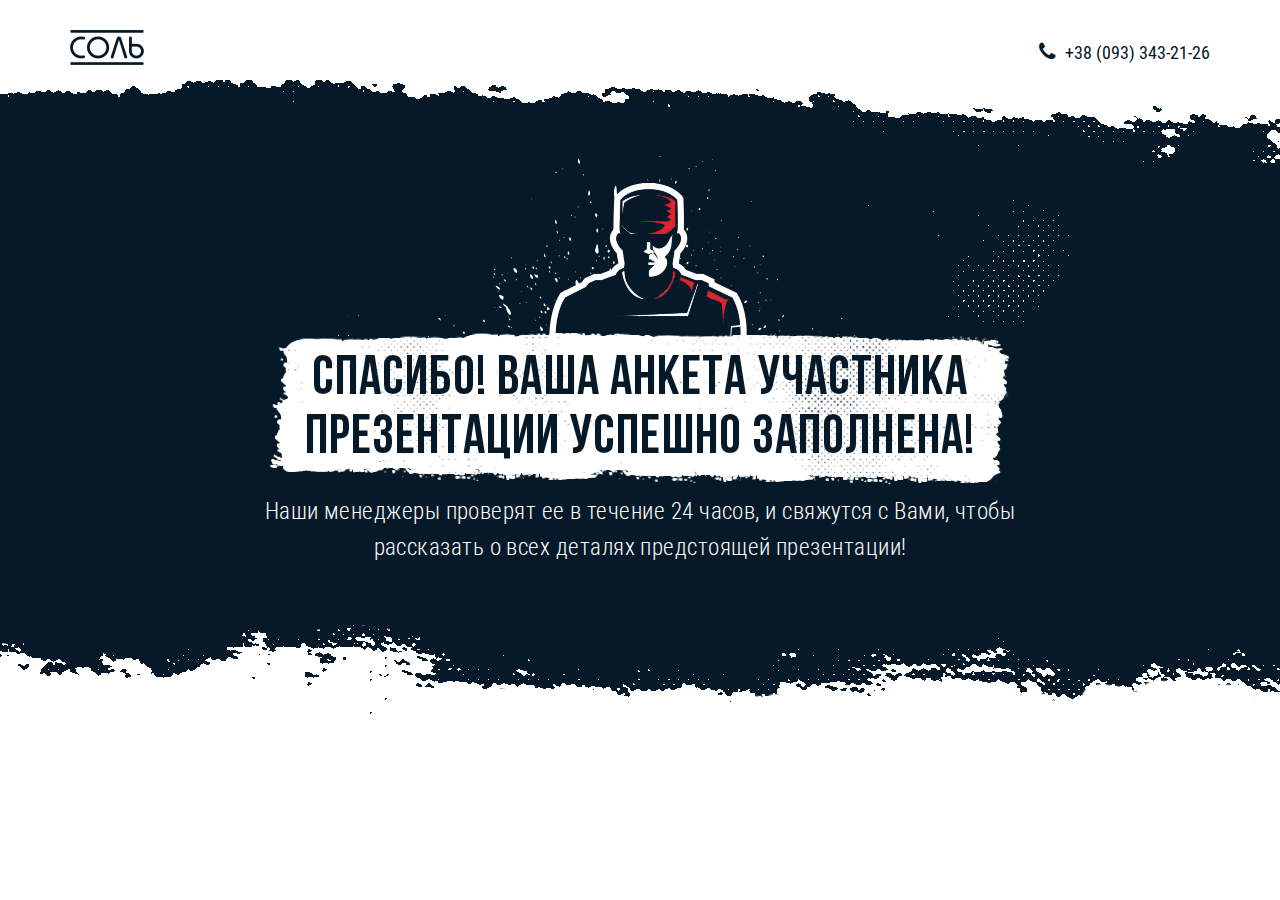
==== app/success/index.html @ faa81575 "successAdd" ====
<!DOCTYPE html>
<html class="no-js" lang="ru">

<head>

	<meta charset="utf-8">

	<title>BOOT CAMP</title>
	
	<meta name="description" content="">
	<meta name="keywords" content="">

	<meta property="og:description" content="" />
	<meta property="og:image" content="http://allinsol.com/bootcamp/img/og.png" />
	<meta property="og:site_name" content=""/>
	<meta property="og:title" content="" />
	<meta property="og:url" content="og.jpg"/>

	<meta http-equiv="X-UA-Compatible" content="IE=edge">
	<meta name="viewport" content="width=device-width, initial-scale=1, maximum-scale=1">

	<link rel="shortcut icon" href="img/favicon/favicon.ico" type="image/x-icon">

	<!-- RESET -->
	<style>html,body,div,span,applet,object,iframe,h1,h2,h3,h4,h5,h6,p,blockquote,pre,a,abbr,acronym,address,big,cite,code,del,dfn,em,img,ins,kbd,q,s,samp,small,strike,strong,sub,sup,tt,var,b,u,i,center,dl,dt,dd,ol,ul,li,fieldset,form,label,legend,table,caption,tbody,tfoot,thead,tr,th,td,article,aside,canvas,details,embed,figure,figcaption,footer,header,hgroup,menu,nav,output,ruby,section,summary,time,mark,audio,video{margin:0;padding:0;border:0;font-size:100%;font:inherit;vertical-align:baseline}article,aside,details,figcaption,figure,footer,header,hgroup,menu,nav,section{display:block}body{line-height:1}ol,ul{list-style:none}blockquote,q{quotes:none}blockquote:before,blockquote:after,q:before,q:after{content:'';content:none}table{border-collapse:collapse;border-spacing:0}</style>

	<!-- FONTS+HEADER -->
	<style>body{position:relative;overflow-x:hidden;min-width:320px;font-size:16px;line-height:1.6;font-family:"RobotoRegular",sans-serif;background-color:#fff}a,button,input,textarea,i{text-decoration:none;outline:0;border:0;-webkit-transition:color .4s ease,background-color .4s ease,background-image .4s ease,border-color .4s ease;transition:color .4s ease,background-color .4s ease,background-image .4s ease,border-color .4s ease}a:focus,button:focus,input:focus,textarea:focus,i:focus{outline:0;border:0}input,textarea{-webkit-box-sizing:border-box;box-sizing:border-box}textarea{resize:none}button:hover{cursor:pointer}.hidden{display:none}.wrapper{width:1140px;overflow:hidden;-webkit-box-sizing:border-box;box-sizing:border-box;margin:0 auto}header{padding-top:50px;background-image:url(img/header/bg.png);background-repeat:no-repeat;background-position:center 140px;text-align:center;padding-bottom:180px}header .top{overflow:hidden}header .top img{float:left;display:block}header .top .right{float:right}header .top .right a{color:#061928;font-family:"RobotoCondensedRegular";font-size:18px;font-weight:400;display:inline-block}header .top .right a i{color:#061928;font-size:21px;margin-right:5px;display:inline-block}header .top .right a:hover{color:#db1426}header .top .right a:hover i{color:#db1426}header .top .right a:first-child{padding-top:5px}header h1{color:#061928;font-family:"BebasNeueBold";font-size:55px;font-weight:400;line-height:59px;text-transform:uppercase;text-align:center;display:inline-block;background-image:url(img/header/bg_h.png);background-repeat:no-repeat;background-position:center top;margin:0 auto;min-width:741px;min-height:152px;margin-top:263px;-webkit-box-sizing:border-box;box-sizing:border-box;padding-top:18px;letter-spacing:.02em}header h2{color:#fff;font-family:"RobotoCondensedLight";font-size:23px;font-weight:300;text-align:center;margin:0 auto;margin-top:9px;letter-spacing:.02em;max-width:800px}header .bg_bottom{display:block;position:absolute;bottom:0}</style>

	<!-- Load CSS, CSS Localstorage & WebFonts Main Function -->
	<script>!function(e){"use strict";function t(e,t,n){e.addEventListener?e.addEventListener(t,n,!1):e.attachEvent&&e.attachEvent("on"+t,n)}function n(t,n){return e.localStorage&&localStorage[t+"_content"]&&localStorage[t+"_file"]===n}function a(t,a){if(e.localStorage&&e.XMLHttpRequest)n(t,a)?o(localStorage[t+"_content"]):l(t,a);else{var s=r.createElement("link");s.href=a,s.id=t,s.rel="stylesheet",s.type="text/css",r.getElementsByTagName("head")[0].appendChild(s),r.cookie=t}}function l(e,t){var n=new XMLHttpRequest;n.open("GET",t,!0),n.onreadystatechange=function(){4===n.readyState&&200===n.status&&(o(n.responseText),localStorage[e+"_content"]=n.responseText,localStorage[e+"_file"]=t)},n.send()}function o(e){var t=r.createElement("style");t.setAttribute("type","text/css"),r.getElementsByTagName("head")[0].appendChild(t),t.styleSheet?t.styleSheet.cssText=e:t.innerHTML=e}var r=e.document;e.loadCSS=function(e,t,n){var a,l=r.createElement("link");if(t)a=t;else{var o;o=r.querySelectorAll?r.querySelectorAll("style,link[rel=stylesheet],script"):(r.body||r.getElementsByTagName("head")[0]).childNodes,a=o[o.length-1]}var s=r.styleSheets;l.rel="stylesheet",l.href=e,l.media="only x",a.parentNode.insertBefore(l,t?a:a.nextSibling);var c=function(e){for(var t=l.href,n=s.length;n--;)if(s[n].href===t)return e();setTimeout(function(){c(e)})};return l.onloadcssdefined=c,c(function(){l.media=n||"all"}),l},e.loadLocalStorageCSS=function(l,o){n(l,o)||r.cookie.indexOf(l)>-1?a(l,o):t(e,"load",function(){a(l,o)})}}(this);</script>

	<link rel="stylesheet" href="css/fonts.css">
	<!-- <link rel="stylesheet" href="css/header.css"> -->
	<!-- Load CSS Start -->
	<!-- <script>loadCSS( "css/fonts.css?ver=1.0.0", false, "all" );</script> -->
	<!-- <script>loadCSS( "css/header.css?ver=1.0.0", false, "all" );</script> -->
	<script>loadCSS( "css/main.css?ver=1.0.0", false, "all" );</script>
	<!-- Load CSS End -->

	<!-- Load CSS Compiled without JS -->
	<noscript>
		<link rel="stylesheet" href="css/main.css">
	</noscript>

</head>

<body>

	<header>
		<div class="wrapper">
			<div class="top">
				<img src="img/header/logo.png" alt="logo" class="logo">
				<div class="right">
					<a><i class="fa fa-phone" aria-hidden="true"></i></a>
					<a href="tel:+380933432126">+38 (093) 343-21-26</a>
				</div>
			</div>
			<h1>Спасибо! Ваша анкета участника<br>презентации успешно заполнена!</h1>
			<h2>Наши менеджеры проверят ее в течение 24 часов, и свяжутся с Вами, чтобы<br> рассказать о всех деталях предстоящей презентации!</h2>
		</div>
	</header>
	<img src="img/bg_bottom.png" alt="bg_bottom" class="hidden">

	<!--[if lt IE 9]>
	<script src="libs/html5shiv/es5-shim.min.js"></script>
	<script src="libs/html5shiv/html5shiv.min.js"></script>
	<script src="libs/html5shiv/html5shiv-printshiv.min.js"></script>
	<script src="libs/respond/respond.min.js"></script>
	<![endif]-->

	<!-- Load Scripts Start -->
	<script>var scr = {"scripts":[
		{"src" : "js/libs.js", "async" : false},
		{"src" : "js/common.js", "async" : false}
		]};!function(t,n,r){"use strict";var c=function(t){if("[object Array]"!==Object.prototype.toString.call(t))return!1;for(var r=0;r<t.length;r++){var c=n.createElement("script"),e=t[r];c.src=e.src,c.async=e.async,n.body.appendChild(c)}return!0};t.addEventListener?t.addEventListener("load",function(){c(r.scripts);},!1):t.attachEvent?t.attachEvent("onload",function(){c(r.scripts)}):t.onload=function(){c(r.scripts)}}(window,document,scr);
	</script>
	<!-- Load Scripts End -->

</body>
</html>
---- app/success/css/fonts.css ----
@font-face {
  font-family: "RobotoRegular";
  font-style: normal;
  font-weight: normal;
  src: url("../fonts/RobotoRegular/RobotoRegular.woff2") format("woff2"), url("../fonts/RobotoRegular/RobotoRegular.woff") format("woff"); }

@font-face {
  font-family: "FontAwesome";
  font-style: normal;
  font-weight: normal;
  src: url("../fonts/FontAwesome/FontAwesome.woff2") format("woff2"), url("../fonts/FontAwesome/FontAwesome.woff") format("woff"); }

@font-face {
  font-family: "BebasNeueBold";
  font-style: normal;
  font-weight: normal;
  src: url("../fonts/BebasNeueBold/BebasNeueBold.woff2") format("woff2"), url("../fonts/BebasNeueBold/BebasNeueBold.woff") format("woff"); }

@font-face {
  font-family: "RobotoCondensedBold";
  font-style: normal;
  font-weight: normal;
  src: url("../fonts/Roboto Condensed-Bold/Roboto Condensed-Bold.woff2") format("woff2"), url("../fonts/Roboto Condensed-Bold/Roboto Condensed-Bold.woff") format("woff"); }

@font-face {
  font-family: "RobotoCondensedLight";
  font-style: normal;
  font-weight: normal;
  src: url("../fonts/Roboto Condensed-Light/Roboto Condensed-Light.woff2") format("woff2"), url("../fonts/Roboto Condensed-Light/Roboto Condensed-Light.woff") format("woff"); }

@font-face {
  font-family: "RobotoCondensedRegular";
  font-style: normal;
  font-weight: normal;
  src: url("../fonts/Roboto Condensed-Regular/Roboto Condensed-Regular.woff2") format("woff2"), url("../fonts/Roboto Condensed-Regular/Roboto Condensed-Regular.woff") format("woff"); }
---- app/success/css/header.css ----
body {
  position: relative;
  overflow-x: hidden;
  min-width: 320px;
  font-size: 16px;
  line-height: 1.6;
  font-family: "RobotoRegular", sans-serif;
  background-color: #fff; }

a, button, input, textarea, i {
  text-decoration: none;
  outline: 0;
  border: 0;
  -webkit-transition: color 0.4s ease, background-color 0.4s ease, background-image 0.4s ease, border-color 0.4s ease;
  transition: color 0.4s ease, background-color 0.4s ease, background-image 0.4s ease, border-color 0.4s ease; }
  a:focus, button:focus, input:focus, textarea:focus, i:focus {
    outline: 0;
    border: 0; }

input, textarea {
  -webkit-box-sizing: border-box;
  box-sizing: border-box; }

textarea {
  resize: none; }

button:hover {
  cursor: pointer; }

.hidden {
  display: none; }

.wrapper {
  width: 1140px;
  overflow: hidden;
  -webkit-box-sizing: border-box;
  box-sizing: border-box;
  margin: 0 auto; }

header {
  padding-top: 50px;
  background-image: url(../img/header/bg.png);
  background-repeat: no-repeat;
  background-position: center 140px;
  text-align: center;
  padding-bottom: 180px; }
  header .top {
    overflow: hidden; }
    header .top img {
      float: left;
      display: block; }
    header .top .right {
      float: right; }
      header .top .right a {
        color: #061928;
        font-family: "RobotoCondensedRegular";
        font-size: 18px;
        font-weight: 400;
        display: inline-block; }
        header .top .right a i {
          color: #061928;
          font-size: 21px;
          margin-right: 5px;
          display: inline-block; }
        header .top .right a:hover {
          color: #db1426; }
          header .top .right a:hover i {
            color: #db1426; }
        header .top .right a:first-child {
          padding-top: 5px; }
  header h1 {
    color: #061928;
    font-family: "BebasNeueBold";
    font-size: 55px;
    font-weight: 400;
    line-height: 59px;
    text-transform: uppercase;
    text-align: center;
    display: inline-block;
    background-image: url(../img/header/bg_h.png);
    background-repeat: no-repeat;
    background-position: center top;
    margin: 0 auto;
    min-width: 741px;
    min-height: 152px;
    margin-top: 263px;
    -webkit-box-sizing: border-box;
    box-sizing: border-box;
    padding-top: 18px;
    letter-spacing: 0.02em; }
  header h2 {
    color: white;
    font-family: "RobotoCondensedLight";
    font-size: 23px;
    font-weight: 300;
    text-align: center;
    margin: 0 auto;
    margin-top: 9px;
    letter-spacing: 0.02em;
    max-width: 800px; }
  header .bg_bottom {
    display: block;
    position: absolute;
    bottom: 0; }
---- app/success/css/main.css ----
/* ============================ thanks pages =========================== */
#modal_callback_ok {
  text-align: center;
  max-width: 500px;
  margin: 0 auto; }
  #modal_callback_ok .top {
    padding-top: 20px;
    padding-bottom: 20px;
    position: relative; }
    #modal_callback_ok .top:after {
      content: '';
      position: absolute;
      left: 48%;
      bottom: -20px;
      border: 10px solid transparent;
      border-top: 10px solid #fff; }
    #modal_callback_ok .top i {
      display: -webkit-box;
      display: -webkit-flex;
      display: -ms-flexbox;
      display: flex;
      -webkit-box-align: center;
      -webkit-align-items: center;
      -ms-flex-align: center;
      align-items: center;
      -webkit-box-pack: center;
      -webkit-justify-content: center;
      -ms-flex-pack: center;
      justify-content: center;
      width: 80px;
      height: 80px;
      color: yellow;
      -webkit-border-radius: 50%;
      border-radius: 50%;
      background-color: #7dbaab;
      -webkit-box-sizing: border-box;
      box-sizing: border-box;
      font-size: 28px;
      margin: 0 auto; }
    #modal_callback_ok .top h4 {
      font: 30px RobotoRegular,Arial,sans-serif;
      font-weight: 700;
      margin-top: 10px; }
  #modal_callback_ok .bottom {
    background-color: #7dbaab;
    padding-top: 15px;
    padding-bottom: 15px; }
    #modal_callback_ok .bottom h3 {
      font: 30px RobotoRegular,Arial,sans-serif;
      text-align: center;
      color: #fff; }

/* ============================ form css =========================== */
form .form_input .field {
  display: block;
  float: left;
  position: relative;
  overflow: hidden; }
  form .form_input .field .allert {
    display: block;
    position: absolute;
    z-index: 20;
    top: 50%;
    margin-top: -13px;
    right: 13%;
    color: #FF6565;
    cursor: default; }
    form .form_input .field .allert:hover span {
      border: 1px solid #FF6565;
      background: #fff;
      display: inline;
      position: absolute;
      color: #4e4e4e;
      right: 24px;
      top: -4px;
      opacity: 1; }
    form .form_input .field .allert span {
      display: none;
      opacity: 0;
      padding: 5px;
      margin-left: 5px;
      color: #000;
      font-style: italic;
      font-size: 14px;
      -webkit-border-radius: 4px;
      border-radius: 4px;
      min-width: 140px;
      text-align: left;
      -webkit-transition: all 0.5s ease;
      transition: all 0.5s ease; }
  form .form_input .field .error {
    border: 1px solid red !important; }
  form .form_input .field .error_tel ~ .allert span {
    min-width: 205px; }
  form .form_input .field .error_email ~ .allert span {
    min-width: 140px; }

/* ============================ input bottom =========================== */
form .bar {
  position: relative;
  display: block;
  width: 100%; }

form .bar:before, form .bar:after {
  content: '';
  height: 2px;
  width: 0;
  bottom: 1px;
  position: absolute;
  background: #5264AE;
  -webkit-transition: all 0.2s ease;
  transition: all 0.2s ease; }

form .bar:before {
  left: 50%; }

form .bar:after {
  right: 50%; }

form input:focus ~ .bar:before, form input:focus ~ .bar:after {
  width: 50%; }

/* ============================ font-awesome =========================== */
.fa-warning:before, .fa-exclamation-triangle:before {
  content: "\f071";
  font-family: FontAwesome; }

.fa-check:before {
  content: "\f00c";
  font-family: FontAwesome; }

.fa-phone:before {
  content: "\f095";
  font-family: FontAwesome; }

@media only screen and (max-width: 1366px) {
  header {
    padding-top: 40px;
    background-position: center 90px; } }

@media only screen and (max-width: 1280px) {
  header {
    padding-top: 30px;
    background-position: center 80px; } }

@media only screen and (max-width: 1140px) {
  .wrapper {
    width: auto; }
  .pad {
    padding: 50px 5px !important; }
  header {
    padding-left: 5px;
    padding-right: 5px; }
    header br {
      display: none; }
    header h1 {
      padding-left: 5px;
      padding-right: 5px;
      max-width: 741px;
      min-width: 1px;
      min-height: 1px; } }

@media only screen and (max-width: 992px) {
  header h1 {
    font-size: 40px; } }

@media only screen and (max-width: 550px) {
  header {
    font-size: 40px;
    padding-bottom: 26px;
    background-image: url(../img/header/bg2.png); }
    header h1 {
      background-image: none;
      background-color: #fff;
      font-size: 32px;
      -webkit-border-radius: 20px;
      border-radius: 20px; }
    header h2 {
      font-size: 18px; } }

@media only screen and (max-width: 550px) {
  header {
    background-position: center 114px;
    padding-top: 25px;
    -webkit-box-sizing: border-box;
    box-sizing: border-box;
    min-height: 100vh; }
    header .top a {
      line-height: 1; }
    header .top .right {
      margin-top: -15px !important; }
    header h1 {
      margin-top: 80px;
      line-height: 1.3;
      padding-top: 30px;
      padding-bottom: 16px; }
    header h2 {
      margin-top: 30px; }
  img.hidden {
    display: block;
    width: 100%;
    position: absolute;
    bottom: 0; }
  header .top img {
    float: none;
    margin: 0 auto; }
  header .top .right {
    float: none;
    margin: 0 auto; } }
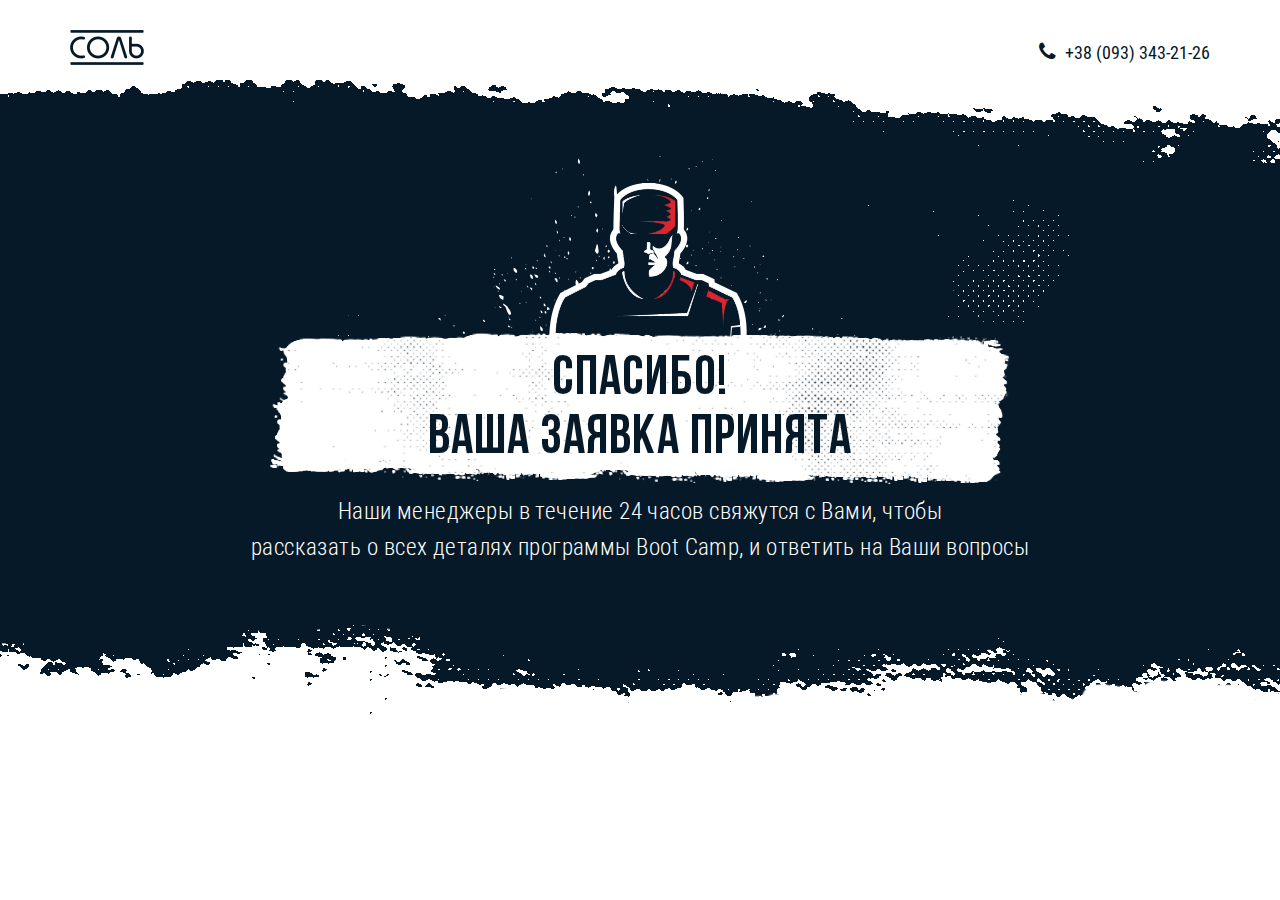
==== commit e948f1bb: "Tag" ====
--- a/app/success/index.html
+++ b/app/success/index.html
@@ -1,22 +1,37 @@
 <!DOCTYPE html>
 <html class="no-js" lang="ru">
-
+<script>
+ dataLayer = [];
+</script>
+<!-- Google Tag Manager -->
+<script>(function(w,d,s,l,i){w[l]=w[l]||[];w[l].push({'gtm.start':
+new Date().getTime(),event:'gtm.js'});var f=d.getElementsByTagName(s)[0],
+j=d.createElement(s),dl=l!='dataLayer'?'&l='+l:'';j.async=true;j.src=
+'https://www.googletagmanager.com/gtm.js?id='+i+dl;f.parentNode.insertBefore(j,f);
+})(window,document,'script','dataLayer','GTM-MHTZRB');</script>
+<!-- End Google Tag Manager -->
 <head>
 
 	<meta charset="utf-8">
 
 	<title>BOOT CAMP</title>
-	
-	<meta name="description" content="">
+
+	<meta name="description" content="ПЕРВЫЙ В УКРАИНЕ BOOT CAMP ДЛЯ СОБСТВЕННИКОВ БИЗНЕСА. Месяц работы над вашим бизнесом в режиме “садись и делай” ">
 	<meta name="keywords" content="">
 
-	<meta property="og:description" content="" />
+	<meta property="og:description" content="Месяц работы над вашим бизнесом в режиме “садись и делай” " />
+
 	<meta property="og:image" content="http://allinsol.com/bootcamp/img/og.png" />
+    <meta property="og:image:type" content="image/png" />
+    <meta property="og:image:width" content="300" />
+    <meta property="og:image:height" content="400" />
+
 	<meta property="og:site_name" content=""/>
-	<meta property="og:title" content="" />
-	<meta property="og:url" content="og.jpg"/>
+	<meta property="og:title" content="ПЕРВЫЙ В УКРАИНЕ BOOT CAMP ДЛЯ СОБСТВЕННИКОВ БИЗНЕСА" />
+	<meta property="og:url" content=""/>
 
 	<meta http-equiv="X-UA-Compatible" content="IE=edge">
+
 	<meta name="viewport" content="width=device-width, initial-scale=1, maximum-scale=1">
 
 	<link rel="shortcut icon" href="img/favicon/favicon.ico" type="image/x-icon">
@@ -45,7 +60,10 @@
 
 </head>
 
-<body>
+<body><!-- Google Tag Manager (noscript) -->
+<noscript><iframe src="https://www.googletagmanager.com/ns.html?id=GTM-MHTZRB"
+height="0" width="0" style="display:none;visibility:hidden"></iframe></noscript>
+<!-- End Google Tag Manager (noscript) -->
 
 	<header>
 		<div class="wrapper">
@@ -56,8 +74,8 @@
 					<a href="tel:+380933432126">+38 (093) 343-21-26</a>
 				</div>
 			</div>
-			<h1>Спасибо! Ваша анкета участника<br>презентации успешно заполнена!</h1>
-			<h2>Наши менеджеры проверят ее в течение 24 часов, и свяжутся с Вами, чтобы<br> рассказать о всех деталях предстоящей презентации!</h2>
+			<h1>Спасибо! <br> Ваша заявка принята</h1>
+			<h2>Наши менеджеры в течение 24 часов свяжутся с Вами, чтобы<br> рассказать о всех деталях программы Boot Camp, и ответить на Ваши вопросы</h2>
 		</div>
 	</header>
 	<img src="img/bg_bottom.png" alt="bg_bottom" class="hidden">
